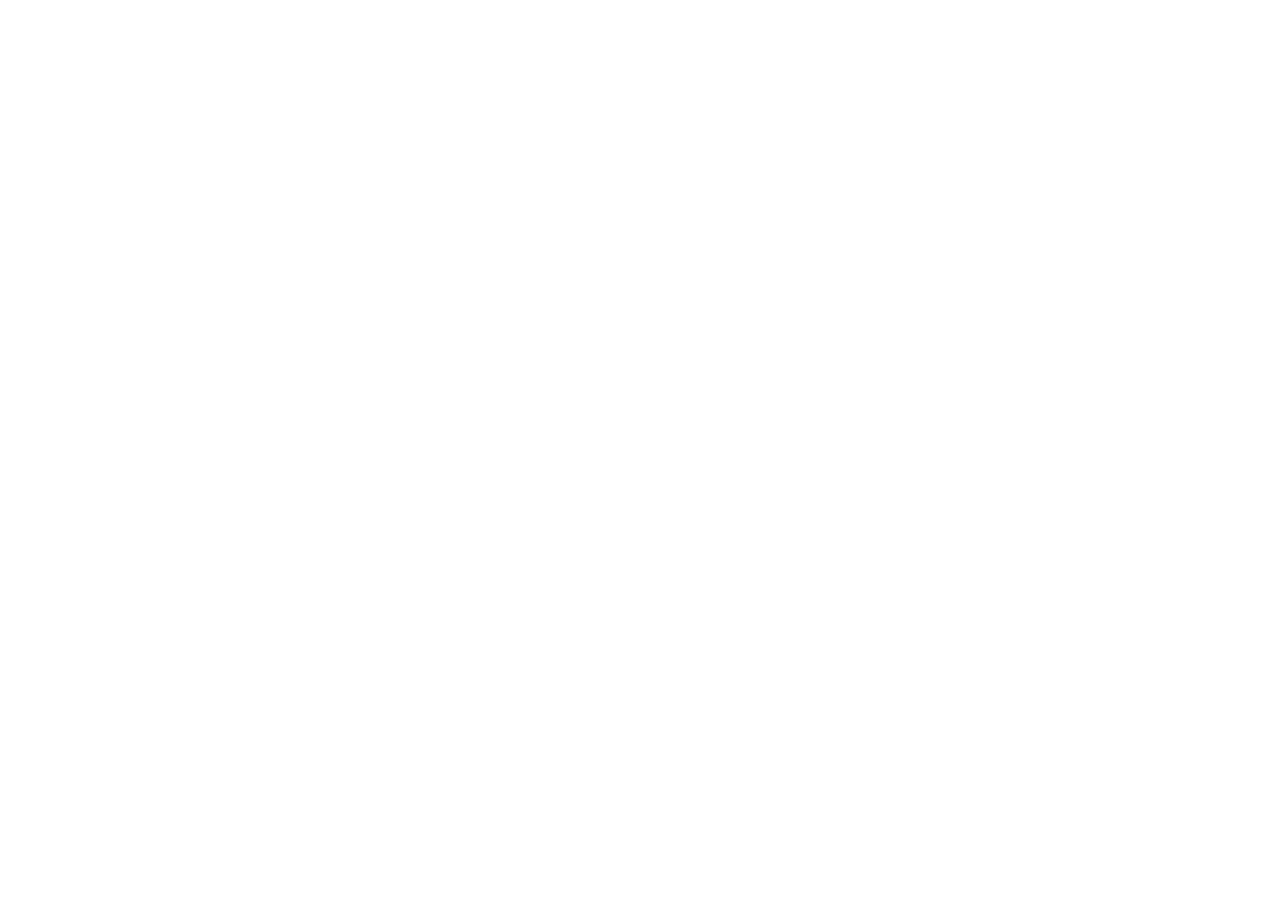
==== index.html @ a44b5244 "Final de la clase" ====
<!DOCTYPE html>
<html lang="en">
<head>
    <meta charset="UTF-8">
    <meta http-equiv="X-UA-Compatible" content="IE=edge">
    <meta name="viewport" content="width=7, initial-scale=1.0">
    <title>¿Eres un friki o un Nerd?</title>
</head>
<body>
    <!-- Aqui se muestra la imagen de bienvenida, un apartado para seleccionar las categorias de preguntas y un boton para empezar la aplicación -->
</body>
</html>
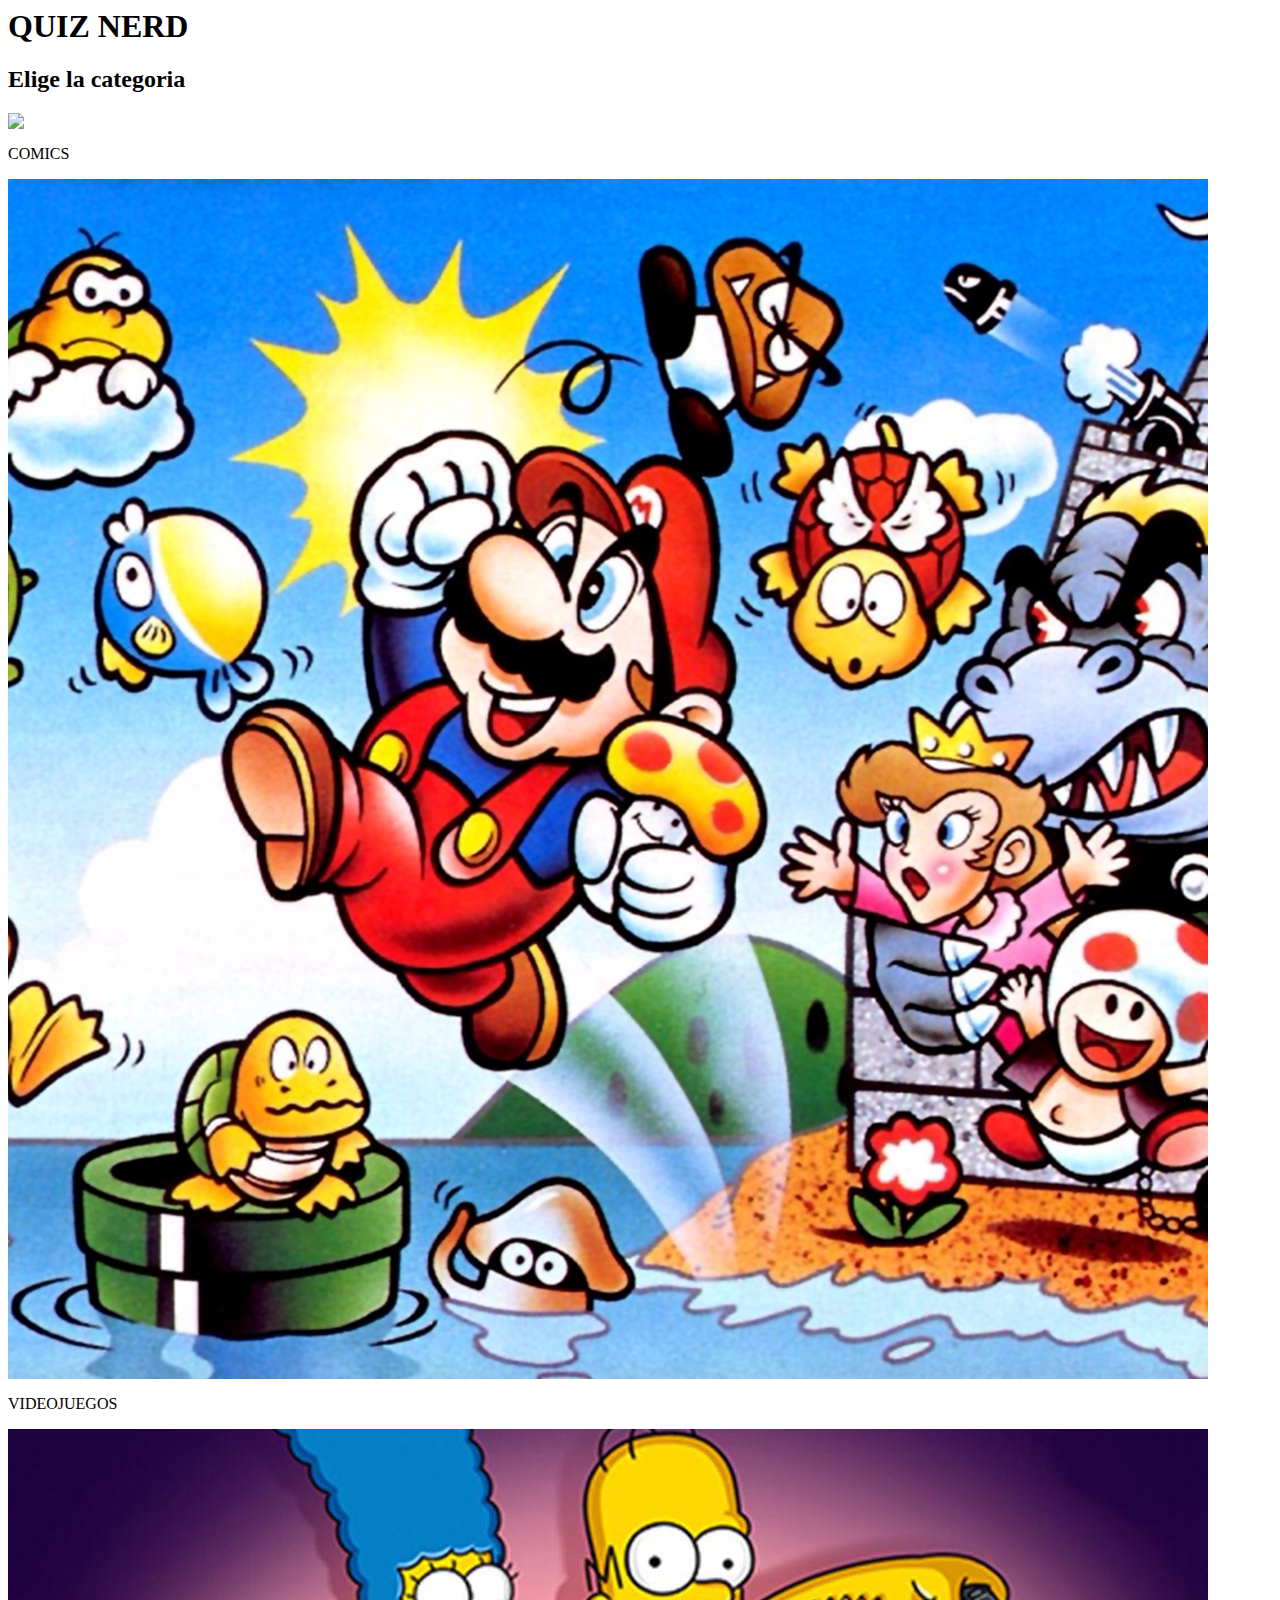
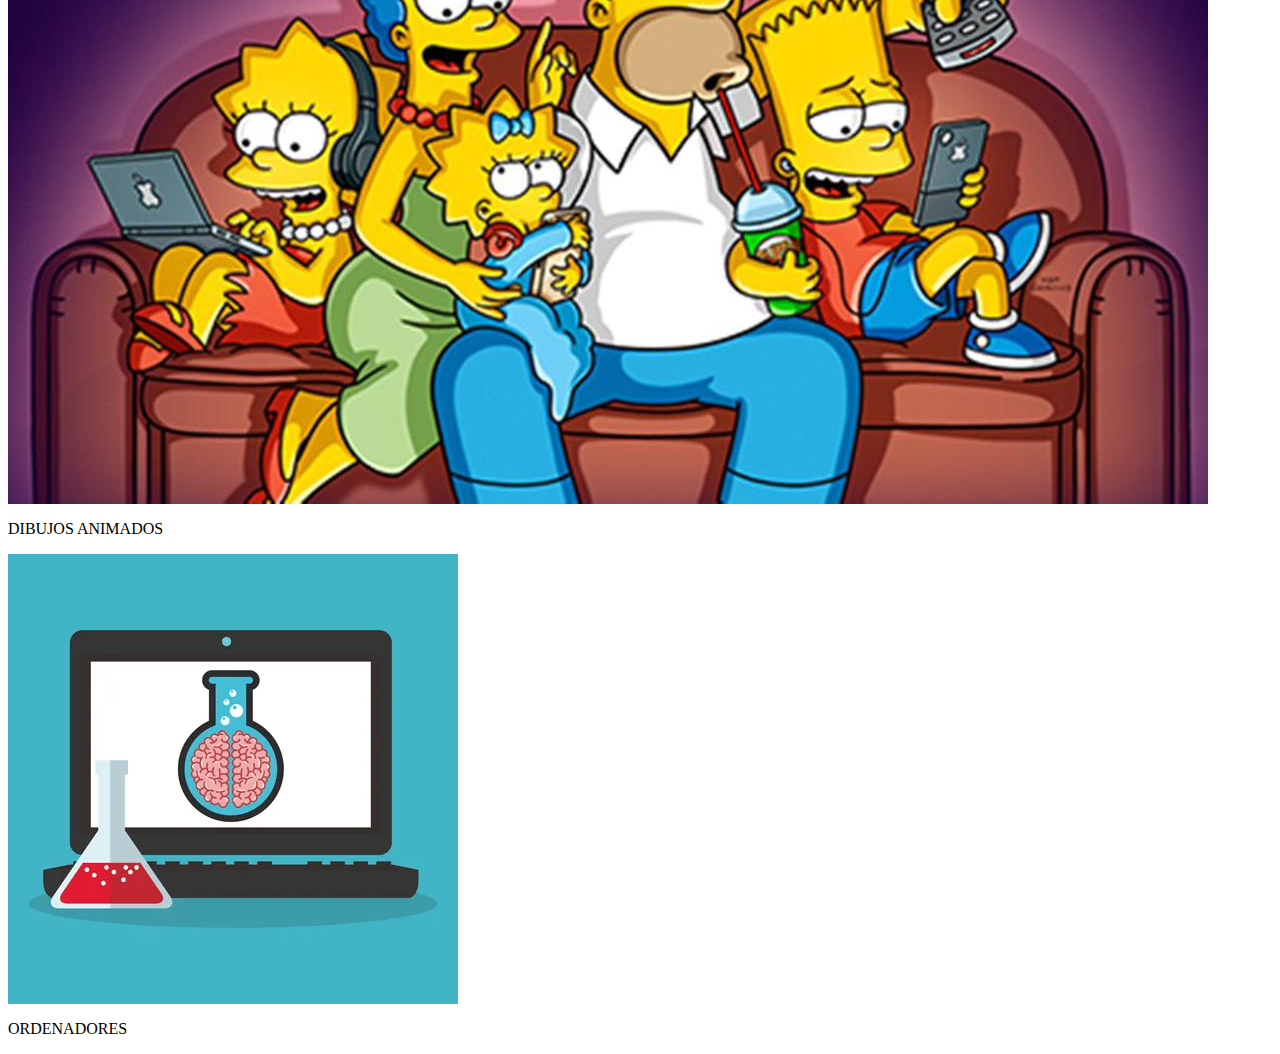
==== commit e7061f92: "sabado noche" ====
--- a/index.html
+++ b/index.html
@@ -1,12 +1,63 @@
-<!DOCTYPE html>
 <html lang="en">
+
 <head>
     <meta charset="UTF-8">
     <meta http-equiv="X-UA-Compatible" content="IE=edge">
-    <meta name="viewport" content="width=7, initial-scale=1.0">
-    <title>¿Eres un friki o un Nerd?</title>
+    <meta name="viewport" content="width=device-width, initial-scale=1.0">
+    <title>Document</title>
+    <link rel="stylesheet" type="text/css" href="styles.css" />
+    <link rel="preconnect" href="https://fonts.googleapis.com">
+    <link rel="preconnect" href="https://fonts.gstatic.com" crossorigin>
+    <link href="https://fonts.googleapis.com/css2?family=Bungee+Shade&family=Press+Start+2P&display=swap" rel="stylesheet">
 </head>
+
 <body>
-    <!-- Aqui se muestra la imagen de bienvenida, un apartado para seleccionar las categorias de preguntas y un boton para empezar la aplicación -->
+    <div id="cebolla"></div>
+    <div class="cabecera">
+        <h1>QUIZ NERD</h1>
+    </div>
+
+    <div class="categoria">
+        <h2>Elige la categoria</h2>
+    </div>
+    <div class="caja-tarjetas">
+
+        <div class="card 1">
+            <div class="card_image"> <img src="https://los40puebla.com/wp-content/uploads/2021/08/comics-Instagram.jpg" /> </div>
+            <div class="tarjeta-titulo titulo-negro">
+                <p>COMICS</p>
+            </div>
+        </div>
+
+        <div class="card 2">
+            <div class="card_image">
+                <img src="/tarjetavideojuego.jpg" />
+            </div>
+            <div class="tarjeta-titulo titulo-negro">
+                <p>VIDEOJUEGOS</p>
+            </div>
+        </div>
+
+        <div class="card 3">
+            <div class="card_image">
+                <img src="/tarjetadibujos.jpg" />
+            </div>
+            <div class="tarjeta-titulo titulo-negro">
+                <p>DIBUJOS ANIMADOS</p>
+            </div>
+        </div>
+
+        <div class="card 4">
+            <div class="card_image">
+                <img src="/tarjetaordenador.png" />
+            </div>
+            <div class="tarjeta-titulo titulo-negro">
+                <p>ORDENADORES</p>
+            </div>
+        </div>
+
+    </div>
 </body>
+<script src="script.js"></script>
+
 </html>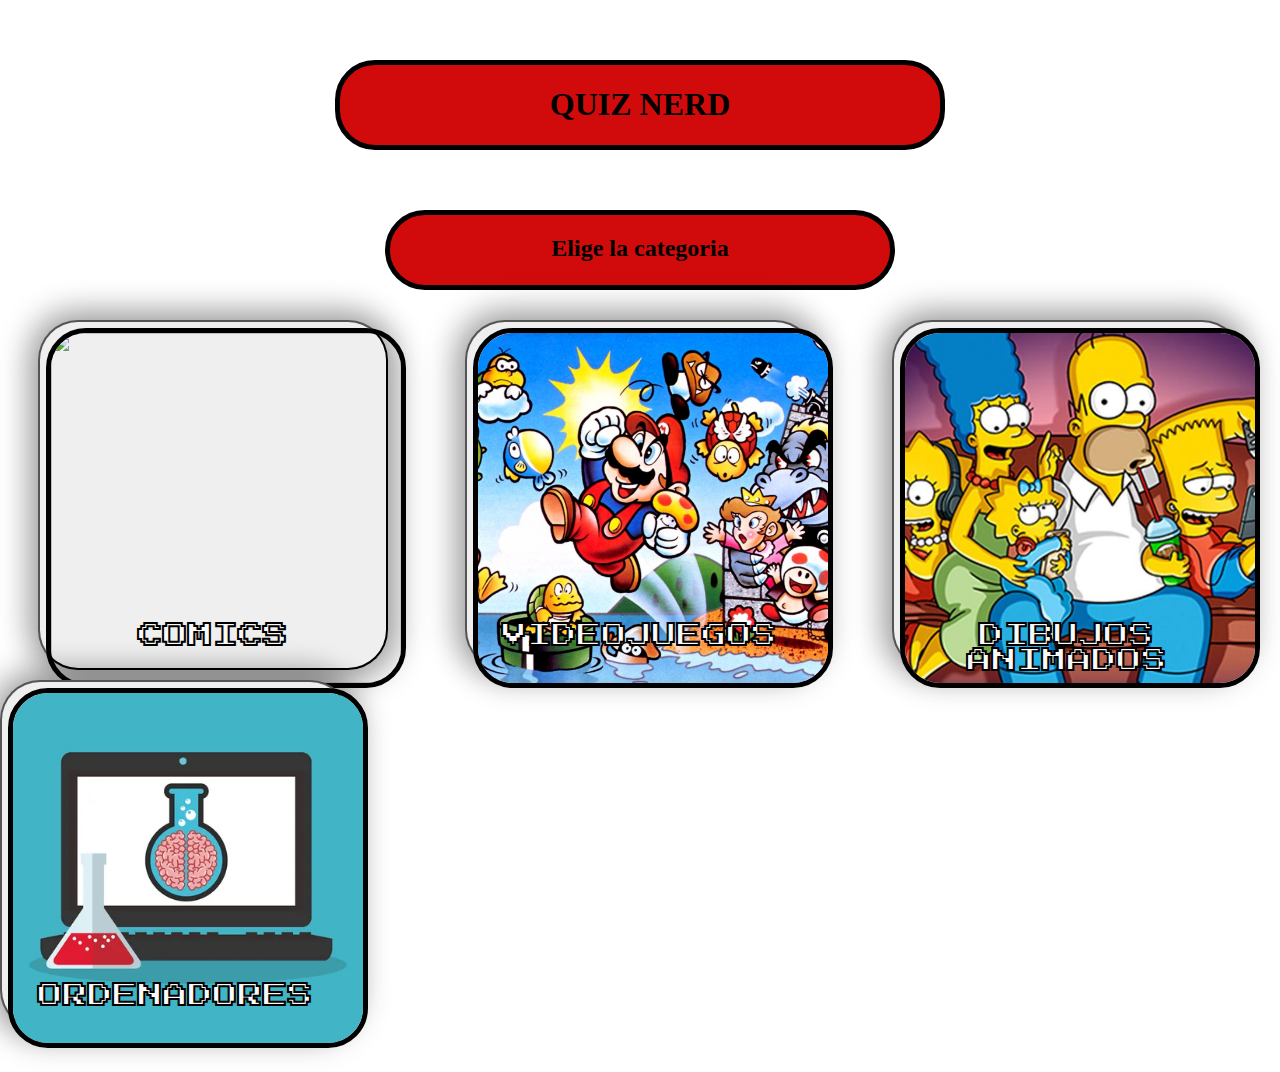
==== commit d3839abc: "fin domingo, funcionan las categorias y se inicia automaticamente Co-authored-by: SERGIOOVEP <SERGIO" ====
--- a/index.html
+++ b/index.html
@@ -5,10 +5,11 @@
     <meta http-equiv="X-UA-Compatible" content="IE=edge">
     <meta name="viewport" content="width=device-width, initial-scale=1.0">
     <title>Document</title>
-    <link rel="stylesheet" type="text/css" href="styles.css" />
+    <link rel="stylesheet" type="text/css" href="style.css" />
     <link rel="preconnect" href="https://fonts.googleapis.com">
     <link rel="preconnect" href="https://fonts.gstatic.com" crossorigin>
-    <link href="https://fonts.googleapis.com/css2?family=Bungee+Shade&family=Press+Start+2P&display=swap" rel="stylesheet">
+    <link href="https://fonts.googleapis.com/css2?family=Bungee+Shade&family=Press+Start+2P&display=swap"
+        rel="stylesheet">
 </head>
 
 <body>
@@ -22,39 +23,46 @@
     </div>
     <div class="caja-tarjetas">
 
-        <div class="card 1">
-            <div class="card_image"> <img src="https://los40puebla.com/wp-content/uploads/2021/08/comics-Instagram.jpg" /> </div>
-            <div class="tarjeta-titulo titulo-negro">
-                <p>COMICS</p>
-            </div>
-        </div>
+        <a href="preguntas.html">
+            <button onclick="seleccionar(29)" class="card 1">
+                <div class="card_image">
+                     <img src="https://los40puebla.com/wp-content/uploads/2021/08/comics-Instagram.jpg "/> </div>
+                <div class="tarjeta-titulo titulo-negro">
+                    <p>COMICS</p>
+                </div>
+            </button>
+        </a>
 
-        <div class="card 2">
-            <div class="card_image">
-                <img src="/tarjetavideojuego.jpg" />
-            </div>
-            <div class="tarjeta-titulo titulo-negro">
-                <p>VIDEOJUEGOS</p>
-            </div>
-        </div>
+        <a href="preguntas.html">
+            <button onclick="seleccionar(15)" value="15" class="card 2">
+                <div class="card_image">
+                    <img src="/tarjetavideojuego.jpg" />
+                </div>
+                <div class="tarjeta-titulo titulo-negro">
+                    <p>VIDEOJUEGOS</p>
+                </div>
+            </button>
+        </a>
+        <a href="preguntas.html">
+            <button onclick="seleccionar(32)" value="32" class="card 3">
+                <div class="card_image">
+                    <img src="/tarjetadibujos.jpg" />
+                </div>
+                <div class="tarjeta-titulo titulo-negro">
+                    <p>DIBUJOS ANIMADOS</p>
+            </button>
+    </div></a>
 
-        <div class="card 3">
-            <div class="card_image">
-                <img src="/tarjetadibujos.jpg" />
-            </div>
-            <div class="tarjeta-titulo titulo-negro">
-                <p>DIBUJOS ANIMADOS</p>
-            </div>
-        </div>
-
-        <div class="card 4">
+    <a href="preguntas.html">
+        <button onclick="seleccionar(18)" value="18" class="card 4">
             <div class="card_image">
                 <img src="/tarjetaordenador.png" />
             </div>
             <div class="tarjeta-titulo titulo-negro">
                 <p>ORDENADORES</p>
             </div>
-        </div>
+        </button></a>
+    </div>
 
     </div>
 </body>
--- a/style.css
+++ b/style.css
@@ -0,0 +1,215 @@
+body#preguntas {
+    background-image: url("https://cdn.fansshare.com/photo/animewallpaper/terrific-video-game-character-wallpaper-anime-collage-wallpaper-free-freak-list-news-network-yaoi-here-games-movies-season-animecrazy-anime-characters-wallpaper-2028410025.jpg");
+    background-size: cover;
+    padding: 0 50px;
+    display: flex;
+    flex-direction: column;
+    align-items: center;
+    justify-content: center;
+}
+
+#respuestas-container {
+    display: grid;
+    grid-template-columns: 30vw 30vw;
+    grid-template-rows: 10vw 10vw;
+    gap: 3vw;
+    padding: 5% 5%
+}
+
+#pregunta {
+    width: 100%;
+    height: 10vw;
+}
+#progreso {
+    width: 100%;
+    background-color: transparent;
+    margin-top: 25px;
+}
+
+#barra {
+    height: 30px;
+    width: 50%;
+    background-color: rgb(255, 0, 234);
+}
+
+.caja {
+    height: 8vw;
+    border: 1px solid black;
+    -webkit-border-radius: 5px;
+    -webkit-border-top-left-radius: 100px;
+    -webkit-border-bottom-right-radius: 100px;
+    -moz-border-radius: 5px;
+    -moz-border-radius-topleft: 100px;
+    -moz-border-radius-bottomright: 100px;
+    border-radius: 5px;
+    border-top-left-radius: 100px;
+    border-bottom-right-radius: 100px;
+    box-shadow: 6px 9px 23px 0px #000;
+}
+
+#tarjeta {
+    border-radius: 10px;
+    background-color: rgba(255, 255, 255, 0.632);
+    height: 30%;
+    width: 78vw;
+    box-shadow: 5px 0px 17px -2px rgba(0, 0, 0, 0.36);
+    -webkit-box-shadow: 5px 0px 17px -2px rgba(0, 0, 0, 0.36);
+    -moz-box-shadow: 5px 0px 17px -2px rgba(0, 0, 0, 0.36);
+}
+
+
+
+#resultado {
+    font-size: 8vw;
+    text-align: center;
+    font-family: system-ui, -apple-system, BlinkMacSystemFont, 'Segoe UI', Roboto, Oxygen, Ubuntu, Cantarell, 'Open Sans', 'Helvetica Neue', sans-serif;
+}
+
+#iconofriki {
+    padding-left: 2vw;
+    width: 18vw;
+}
+
+.cabecerafriki {
+    display: flex;
+    height: 20vw;
+    border: 2vw double #000000;
+    border-radius: 3vw;
+    padding: 1vw;
+}
+
+
+p#friki {
+    font-family: 'Press Start 2P';
+    padding-left: 2vw;
+    margin-bottom: 4vw;
+    align-self: flex-end;
+    font-size: 1.4vw;
+    display: block;
+    white-space: nowrap;
+    border-right: 4px solid;
+    width: 80vw;
+    animation: typing 2s steps(34), blink .5s infinite step-end alternate;
+    overflow: hidden;
+}
+
+@keyFrames typing {
+    from {
+        width: 0
+    }
+}
+
+@keyFrames blink {
+    50% {
+        border-color: transparent
+    }
+}
+
+#tablaresultado {
+    display: flex;
+    justify-content: center;
+    border: #000 1vw solid;
+    margin: 10px;
+}
+body{
+    background-image: url("https://cdn.fansshare.com/photo/animewallpaper/terrific-video-game-character-wallpaper-anime-collage-wallpaper-free-freak-list-news-network-yaoi-here-games-movies-season-animecrazy-anime-characters-wallpaper-2028410025.jpg");
+    margin: 0;
+  }
+  
+  .cabecera{
+    margin: 60px auto;
+    width: 600px;
+    height: 80px;
+    border-radius: 40px;
+    border: 5px black solid;
+    background-color: rgb(209, 11, 11);
+    text-align: center;
+    z-index: 3;
+  
+  }
+  
+  #cebolla{
+    position: absolute;
+    height: 120%;
+    width: 100%;
+    display: block;
+    background-color: rgba(255, 255, 255, 0.492);
+    top: -8;
+    z-index: -1;
+  }
+  
+  
+  .categoria {
+    margin: 30px auto;
+    width: 500px;
+    height: 70px;
+    border-radius: 40px;
+    border: 5px black solid;
+    background-color: rgb(209, 11, 11);
+    text-align: center;
+  
+  }
+  
+  .caja-tarjetas {
+    width: 100%;
+    display: flex;
+    justify-content: space-around;
+    flex-wrap: wrap;
+    
+    
+  }
+  
+  .card {
+    margin-bottom: 10px;
+    width: 350px;
+    height: 350px;
+    border-radius: 40px;
+    box-shadow: 5px 5px 30px 7px rgba(0,0,0,0.25), -5px -5px 30px 7px rgba(0,0,0,0.22);
+    cursor: pointer;
+    transition: 0.4s;
+    z-index: 2;
+  }
+  
+  .card .card_image {
+    width: inherit;
+    height: inherit;
+    border-radius: 40px;
+    
+  }
+  
+  .card .card_image img {
+    width: inherit;
+    height: inherit;
+    border-radius: 40px;
+    object-fit: cover;
+    border: 5px black solid;
+  }
+  
+  .card .tarjeta-titulo {
+    text-align: center;
+    font-family: 'Press Start 2P', cursive;
+    font-weight: 400;
+    font-size: 25px;
+    margin-top: -80px;
+    height: 40px;
+    -webkit-text-stroke: 2px;
+    -webkit-text-fill-color: rgb(251, 251, 251);
+  }
+  
+  .card:hover {
+    transform: scale(0.9, 0.9);
+    box-shadow: 5px 5px 30px 15px rgba(0,0,0,0.25), 
+      -5px -5px 30px 15px rgba(0,0,0,0.22);
+  }
+  
+  .title-black {
+    color: black;
+   
+  }
+  
+  .title-black {
+    color: black;
+    border: solid 3px black;
+  }
+
+
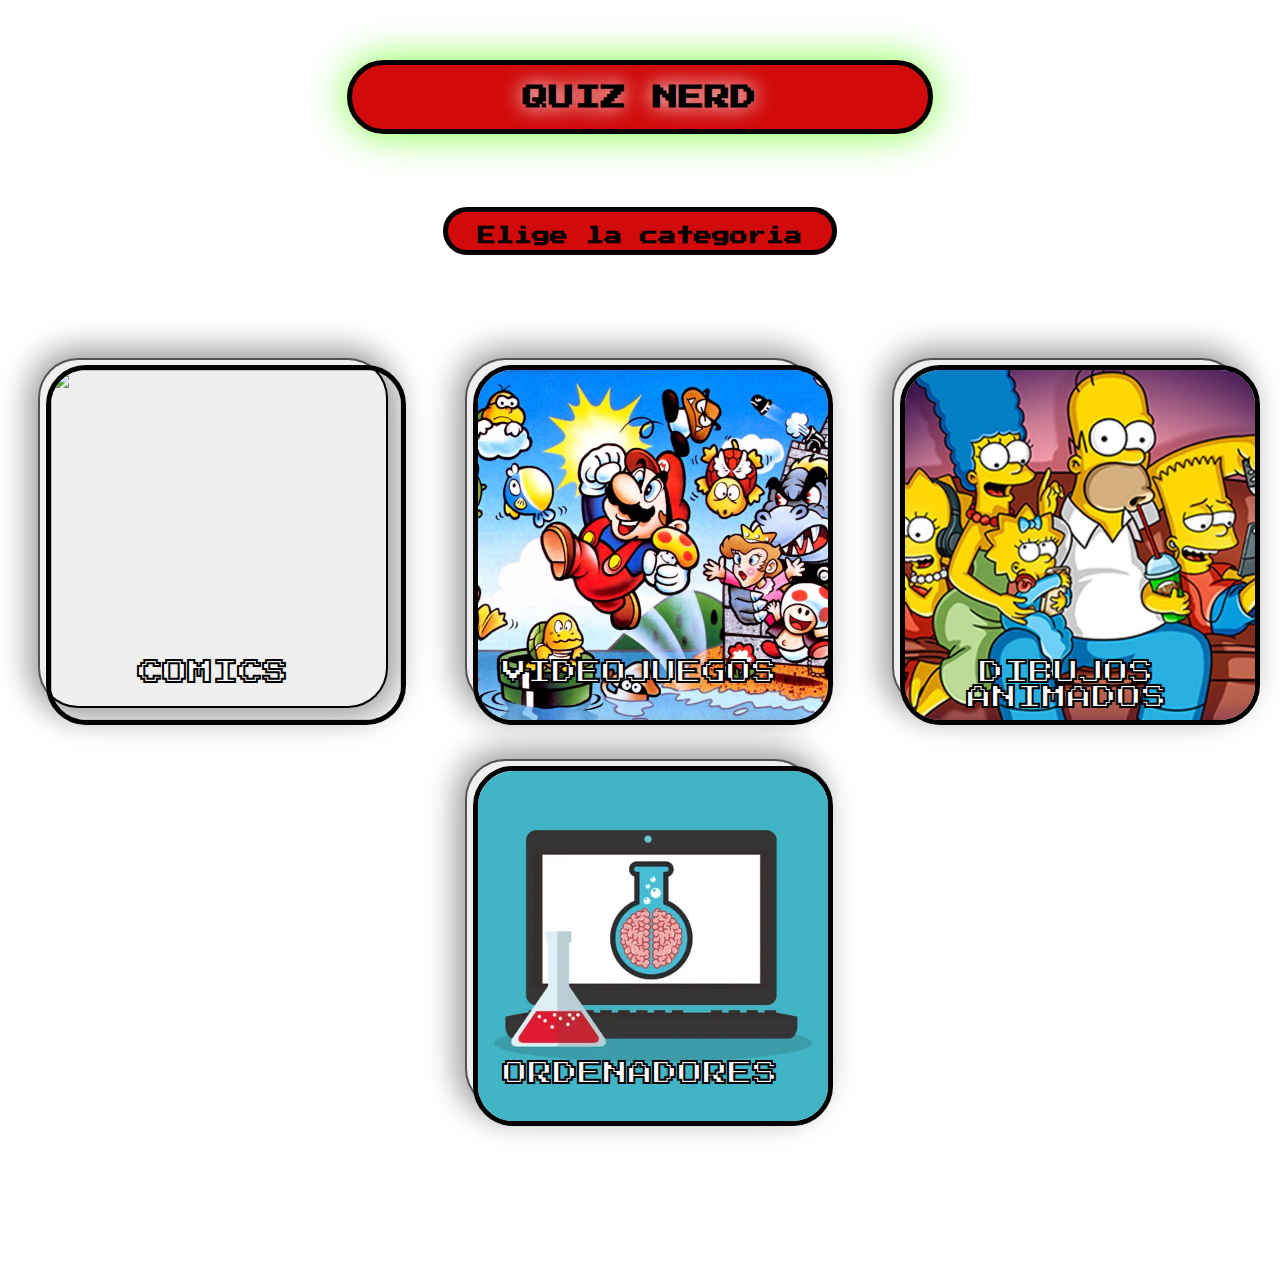
==== commit 9c57377a: "Fin del dia lunes" ====
--- a/index.html
+++ b/index.html
@@ -12,7 +12,7 @@
         rel="stylesheet">
 </head>
 
-<body>
+<body id="index">
     <div id="cebolla"></div>
     <div class="cabecera">
         <h1>QUIZ NERD</h1>
@@ -26,7 +26,8 @@
         <a href="preguntas.html">
             <button onclick="seleccionar(29)" class="card 1">
                 <div class="card_image">
-                     <img src="https://los40puebla.com/wp-content/uploads/2021/08/comics-Instagram.jpg "/> </div>
+                    <img src="https://los40puebla.com/wp-content/uploads/2021/08/comics-Instagram.jpg" />
+                </div>
                 <div class="tarjeta-titulo titulo-negro">
                     <p>COMICS</p>
                 </div>
@@ -51,17 +52,17 @@
                 <div class="tarjeta-titulo titulo-negro">
                     <p>DIBUJOS ANIMADOS</p>
             </button>
-    </div></a>
+        </a>
 
-    <a href="preguntas.html">
-        <button onclick="seleccionar(18)" value="18" class="card 4">
-            <div class="card_image">
-                <img src="/tarjetaordenador.png" />
-            </div>
-            <div class="tarjeta-titulo titulo-negro">
-                <p>ORDENADORES</p>
-            </div>
-        </button></a>
+        <a href="preguntas.html">
+            <button onclick="seleccionar(18)" value="18" class="card 4">
+                <div class="card_image">
+                    <img src="/tarjetaordenador.png" />
+                </div>
+                <div class="tarjeta-titulo titulo-negro">
+                    <p>ORDENADORES</p>
+                </div>
+            </button></a>
     </div>
 
     </div>
--- a/style.css
+++ b/style.css
@@ -1,190 +1,424 @@
 body#preguntas {
+  background-image: url("https://cdn.fansshare.com/photo/animewallpaper/terrific-video-game-character-wallpaper-anime-collage-wallpaper-free-freak-list-news-network-yaoi-here-games-movies-season-animecrazy-anime-characters-wallpaper-2028410025.jpg");
+  background-size: cover;
+  padding: 0 50px;
+  /* display: flex; */
+  flex-direction: column;
+  align-items: center;
+  justify-content: center;
+}
+
+h2#pregunta {
+  font-family: 'Press Start 2P', cursive;
+  text-align: center;
+  font-size: 35px;
+  padding: 2% 4%;
+  width: inherit;
+}
+
+button {
+  font-size: 2vw
+}
+
+.barra-progreso {
+  height: 5vh;
+  padding: 2%;
+}
+
+#respuestas-container {
+  display: grid;
+  grid-template-columns: 35vw 35vw;
+  grid-template-rows: 10vw 10vw;
+  gap: 2vw;
+  padding: 0% 5%
+}
+
+#pregunta {
+  width: 100%;
+  height: 10vw;
+}
+
+#progreso {
+  width: 100%;
+  background-color: transparent;
+  /* margin-top: 25px; */
+}
+
+#barra {
+  height: 30px;
+  width: 0%;
+  background-color: rgb(255, 0, 234);
+}
+
+.caja,
+.resp {
+  height: 8vw;
+  border: 1px solid black;
+  -webkit-border-radius: 5px;
+  -webkit-border-top-left-radius: 100px;
+  -webkit-border-bottom-right-radius: 100px;
+  -moz-border-radius: 5px;
+  -moz-border-radius-topleft: 100px;
+  -moz-border-radius-bottomright: 100px;
+  border-radius: 5px;
+  border-top-left-radius: 100px;
+  border-bottom-right-radius: 100px;
+  box-shadow: 6px 9px 23px 0px #000;
+  background-color: #fff;
+}
+
+#tarjeta {
+  border-radius: 10px;
+  background-color: rgba(255, 255, 255, 0.9);
+  box-shadow: 5px 0px 17px -2px rgba(0, 0, 0, 0.36);
+  -webkit-box-shadow: 5px 0px 17px -2px rgba(0, 0, 0, 0.36);
+  -moz-box-shadow: 5px 0px 17px -2px rgba(0, 0, 0, 0.36);
+  height: 75vh;
+  width: 90%;
+  margin: 0 auto;
+}
+
+
+
+/* ---------------------------------- RESULTADOS ---------------------------------------------------------------------------------------------------------------- */
+
+h1#resultado {
+  align-self: center;
+  font-family: 'Press Start 2P', cursive;
+  font-size: 2vw;
+  padding-bottom: 1.4vw;
+  width: 25vw;
+  border-radius: 40px;
+  border: 5px black solid;
+  background-color: rgb(209, 11, 11);
+  z-index: 3;
+  margin-top: 0;
+  padding-bottom: 4vw;
+}
+
+
+body#resultados {
+  background-image: url("https://cdn.fansshare.com/photo/animewallpaper/terrific-video-game-character-wallpaper-anime-collage-wallpaper-free-freak-list-news-network-yaoi-here-games-movies-season-animecrazy-anime-characters-wallpaper-2028410025.jpg");
+  background-size: cover;
+  display: flex;
+  flex-direction: column;
+  justify-items: center;
+}
+
+
+#resultado {
+  padding-top: 4vw;
+  font-size: 8vw;
+  text-align: center;
+  font-family: 'Press Start 2P'
+
+}
+
+#iconofriki {
+  padding-left: 2vw;
+  width: 18vw;
+}
+
+.cabecerafriki {
+  background-color: rgba(255, 255, 255, 0.678);
+  display: flex;
+  height: 20vw;
+  width: 85vw;
+  border: 2vw double #000000;
+  border-radius: 3vw;
+  padding: 1vw;
+  margin: 4vw;
+  margin-top: 2vw;
+}
+
+#textofriki {
+  padding-top: 2.3vw;
+}
+
+p#friki {
+  font-family: 'Press Start 2P';
+  padding-left: 2vw;
+  align-self: flex-end;
+  font-size: 2.1vw;
+  display: block;
+  white-space: nowrap;
+  border-right: 0.7vw solid transparent;
+  width: 62vw;
+  animation: typing 2s steps(34), blink .5s 5 step-start alternate;
+  overflow: hidden;
+}
+
+p#friki2 {
+  font-family: 'Press Start 2P';
+  padding-left: 2vw;
+  margin-bottom: 2vw;
+  align-self: flex-end;
+  font-size: 2.1vw;
+  display: block;
+  white-space: nowrap;
+  border-right: 0.7vw solid transparent;
+  width: 44vw;
+  animation: aparece 0s 1.5s forwards, typing 2s 1.5s steps(15), blink .5s infinite step-start alternate;
+  overflow: hidden;
+  opacity: 0;
+}
+
+@keyframes aparece {
+  0% {
+    opacity: 1;
+  }
+
+  100% {
+    opacity: 1;
+  }
+}
+
+@keyFrames typing {
+  from {
+    width: 0
+  }
+}
+
+@keyFrames blink {
+  50% {
+    border-color: black
+  }
+}
+
+@media (max-width: 800px) {
+  body#resultados {
     background-image: url("https://cdn.fansshare.com/photo/animewallpaper/terrific-video-game-character-wallpaper-anime-collage-wallpaper-free-freak-list-news-network-yaoi-here-games-movies-season-animecrazy-anime-characters-wallpaper-2028410025.jpg");
     background-size: cover;
-    padding: 0 50px;
+    align-items: center;
+  }
+
+  #tablaresultado {
     display: flex;
-    flex-direction: column;
-    align-items: center;
-    justify-content: center;
-}
-
-#respuestas-container {
-    display: grid;
-    grid-template-columns: 30vw 30vw;
-    grid-template-rows: 10vw 10vw;
-    gap: 3vw;
-    padding: 5% 5%
-}
-
-#pregunta {
-    width: 100%;
+    flex-direction: row;
+    flex-wrap: wrap;
+    font-family: 'Press Start 2P';
+    font-size: 4vw;
+    border: #000 1vw solid;
+    background-color: red;
+    text-align: center;
+    width: 50vw;
+  }
+
+  h1#resultado {
+    font-family: 'Press Start 2P', cursive;
+    font-size: 6vw;
+    margin: 60px auto;
+    width: 70vw;
     height: 10vw;
-}
-#progreso {
-    width: 100%;
-    background-color: transparent;
-    margin-top: 25px;
-}
-
-#barra {
-    height: 30px;
-    width: 50%;
-    background-color: rgb(255, 0, 234);
-}
-
-.caja {
-    height: 8vw;
-    border: 1px solid black;
-    -webkit-border-radius: 5px;
-    -webkit-border-top-left-radius: 100px;
-    -webkit-border-bottom-right-radius: 100px;
-    -moz-border-radius: 5px;
-    -moz-border-radius-topleft: 100px;
-    -moz-border-radius-bottomright: 100px;
-    border-radius: 5px;
-    border-top-left-radius: 100px;
-    border-bottom-right-radius: 100px;
-    box-shadow: 6px 9px 23px 0px #000;
-}
-
-#tarjeta {
-    border-radius: 10px;
-    background-color: rgba(255, 255, 255, 0.632);
-    height: 30%;
-    width: 78vw;
-    box-shadow: 5px 0px 17px -2px rgba(0, 0, 0, 0.36);
-    -webkit-box-shadow: 5px 0px 17px -2px rgba(0, 0, 0, 0.36);
-    -moz-box-shadow: 5px 0px 17px -2px rgba(0, 0, 0, 0.36);
-}
-
-
-
-#resultado {
-    font-size: 8vw;
-    text-align: center;
-    font-family: system-ui, -apple-system, BlinkMacSystemFont, 'Segoe UI', Roboto, Oxygen, Ubuntu, Cantarell, 'Open Sans', 'Helvetica Neue', sans-serif;
-}
-
-#iconofriki {
-    padding-left: 2vw;
-    width: 18vw;
-}
-
-.cabecerafriki {
-    display: flex;
-    height: 20vw;
-    border: 2vw double #000000;
-    border-radius: 3vw;
-    padding: 1vw;
-}
-
-
-p#friki {
-    font-family: 'Press Start 2P';
-    padding-left: 2vw;
-    margin-bottom: 4vw;
-    align-self: flex-end;
-    font-size: 1.4vw;
-    display: block;
-    white-space: nowrap;
-    border-right: 4px solid;
-    width: 80vw;
-    animation: typing 2s steps(34), blink .5s infinite step-end alternate;
-    overflow: hidden;
-}
-
-@keyFrames typing {
-    from {
-        width: 0
-    }
-}
-
-@keyFrames blink {
-    50% {
-        border-color: transparent
-    }
-}
-
-#tablaresultado {
-    display: flex;
-    justify-content: center;
-    border: #000 1vw solid;
-    margin: 10px;
-}
-body{
-    background-image: url("https://cdn.fansshare.com/photo/animewallpaper/terrific-video-game-character-wallpaper-anime-collage-wallpaper-free-freak-list-news-network-yaoi-here-games-movies-season-animecrazy-anime-characters-wallpaper-2028410025.jpg");
-    margin: 0;
-  }
-  
-  .cabecera{
-    margin: 60px auto;
-    width: 600px;
-    height: 80px;
     border-radius: 40px;
     border: 5px black solid;
     background-color: rgb(209, 11, 11);
     text-align: center;
     z-index: 3;
-  
-  }
-  
-  #cebolla{
+
+  }
+
+  .elementoTabla {
+    width: 40vw;
+  }
+
+  #tablaresultado h3 {
+    font-size: 4vw;
+    text-decoration: underline black 2px;
+  }
+
+  #tablaresultado p {
+    font-size: 2vw;
+  }
+}
+
+#tablaresultado {
+  font-family: 'Press Start 2P';
+  font-size: 1vw;
+  display: flex;
+  justify-content: space-around;
+  flex-wrap: wrap;
+  border: #000 1vw solid;
+  margin: 1vw;
+  background-color: red;
+  width: 90%;
+  align-self: center;
+}
+
+#tablaresultado h3 {
+  text-decoration: underline black 2px;
+}
+
+
+/* -----------------------------INDEX------------------------------------------------------------------------------------------------------------------------------------------------------------------ */
+
+
+
+body#index {
+  background-image: url("https://cdn.fansshare.com/photo/animewallpaper/terrific-video-game-character-wallpaper-anime-collage-wallpaper-free-freak-list-news-network-yaoi-here-games-movies-season-animecrazy-anime-characters-wallpaper-2028410025.jpg");
+  margin: 0;
+  display: flex;
+  flex-direction: column;
+  justify-content: center;
+}
+
+.cabecera {
+  font-family: 'Press Start 2P', cursive;
+  font-size: 1vw;
+  margin: 60px auto;
+  width: 45vw;
+  height: 5vw;
+  border-radius: 40px;
+  border: 5px black solid;
+  background-color: rgb(209, 11, 11);
+  text-align: center;
+  z-index: 3;
+  text-shadow: 0 0 20px rgb(255, 255, 255);
+  box-shadow: 0 0 40px rgb(127, 255, 68);
+
+}
+
+.cabecera h1 {
+  margin-top: 1.5vw;
+}
+
+#cebolla {
+  position: absolute;
+  height: 100vw;
+  width: 100%;
+  display: block;
+  background-color: rgba(255, 255, 255, 0.492);
+  top: -8;
+  z-index: -1;
+
+}
+
+
+.categoria {
+  font-family: 'Press Start 2P', cursive;
+  font-size: 12px;
+  margin: 1vw auto;
+  width: 30vw;
+  height: 3vw;
+  border-radius: 40px;
+  border: 5px black solid;
+  background-color: rgb(209, 11, 11);
+  text-align: center;
+}
+
+.categoria h2 {
+  margin-top: 1.2vw;
+}
+
+.caja-tarjetas {
+  padding-top: 5vw;
+  width: 100%;
+  display: flex;
+  justify-content: space-around;
+  flex-wrap: wrap;
+}
+
+@media (max-width: 1000px) {
+  #cebolla {
     position: absolute;
-    height: 120%;
+    height: 300vw;
     width: 100%;
     display: block;
     background-color: rgba(255, 255, 255, 0.492);
     top: -8;
     z-index: -1;
   }
-  
-  
+
+  .caja-tarjetas {
+    padding-top: 5vw;
+    display: flex;
+    flex-direction: row;
+    height: 100vw;
+  }
+
   .categoria {
-    margin: 30px auto;
-    width: 500px;
-    height: 70px;
+    font-family: 'Press Start 2P', cursive;
+    font-size: 2vw;
+    margin: 1vw auto;
+    width: 60vw;
+    height: 7vw;
     border-radius: 40px;
     border: 5px black solid;
     background-color: rgb(209, 11, 11);
     text-align: center;
-  
-  }
-  
-  .caja-tarjetas {
-    width: 100%;
-    display: flex;
-    justify-content: space-around;
-    flex-wrap: wrap;
-    
-    
-  }
-  
+  }
+
+  #respuestas-container {
+    grid-template-columns: 73vw;
+    grid-template-rows: 10vw 10vw 10vw 10vw;
+    gap: 5vw;
+  }
+
+  .categoria h2 {
+    margin-top: 1.9vw;
+  }
+
+  #pregunta-container {
+    height: 100vw;
+  }
+
+  body#preguntas {
+    padding: 0 5%;
+    margin: 0;
+  }
+
+  button {
+    font-size: 5vw;
+  }
+
+  .caja,
+  .resp {
+    height: 12vw;
+  }
+
+  .cabecera {
+    font-family: 'Press Start 2P', cursive;
+    font-size: 3vw;
+    margin: 60px auto;
+    width: 80vw;
+    height: 10vw;
+    border-radius: 40px;
+    border: 5px black solid;
+    background-color: rgb(209, 11, 11);
+    text-align: center;
+    z-index: 3;
+
+  }
+
+  .cabecera h1 {
+    margin-top: 2.5vw;
+  }
+
   .card {
-    margin-bottom: 10px;
-    width: 350px;
-    height: 350px;
+    /* margin-bottom: 10px; */
+    width: 60vw;
+    height: 60vw;
     border-radius: 40px;
-    box-shadow: 5px 5px 30px 7px rgba(0,0,0,0.25), -5px -5px 30px 7px rgba(0,0,0,0.22);
+    box-shadow: 5px 5px 30px 7px rgba(0, 0, 0, 0.25), -5px -5px 30px 7px rgba(0, 0, 0, 0.22);
     cursor: pointer;
     transition: 0.4s;
     z-index: 2;
   }
-  
-  .card .card_image {
-    width: inherit;
-    height: inherit;
-    border-radius: 40px;
-    
-  }
-  
+
+  .caja-tarjetas a button {
+    padding: 2vw;
+    width: 60vw;
+    height: 60vw;
+  }
+
   .card .card_image img {
-    width: inherit;
-    height: inherit;
+    width: 60vw;
+    height: 60vw;
     border-radius: 40px;
     object-fit: cover;
     border: 5px black solid;
   }
-  
+
   .card .tarjeta-titulo {
     text-align: center;
     font-family: 'Press Start 2P', cursive;
@@ -195,21 +429,93 @@
     -webkit-text-stroke: 2px;
     -webkit-text-fill-color: rgb(251, 251, 251);
   }
-  
-  .card:hover {
-    transform: scale(0.9, 0.9);
-    box-shadow: 5px 5px 30px 15px rgba(0,0,0,0.25), 
-      -5px -5px 30px 15px rgba(0,0,0,0.22);
-  }
-  
-  .title-black {
-    color: black;
-   
-  }
-  
-  .title-black {
-    color: black;
-    border: solid 3px black;
-  }
-
-
+}
+
+.card {
+  /* margin-bottom: 10px; */
+  width: 350px;
+  height: 350px;
+  border-radius: 40px;
+  box-shadow: 5px 5px 30px 7px rgba(0, 0, 0, 0.25), -5px -5px 30px 7px rgba(0, 0, 0, 0.22);
+  cursor: pointer;
+  transition: 0.4s;
+  z-index: 2;
+}
+
+.card .card_image {
+  width: inherit;
+  height: inherit;
+  border-radius: 40px;
+
+}
+
+div a {
+  padding: 2vw
+}
+
+.card .card_image img {
+  width: inherit;
+  height: inherit;
+  border-radius: 40px;
+  object-fit: cover;
+  border: 5px black solid;
+}
+
+.card .tarjeta-titulo {
+  text-align: center;
+  font-family: 'Press Start 2P', cursive;
+  font-weight: 400;
+  font-size: 25px;
+  margin-top: -80px;
+  height: 40px;
+  -webkit-text-stroke: 2px;
+  -webkit-text-fill-color: rgb(251, 251, 251);
+}
+
+.card:hover {
+  transform: scale(0.9, 0.9);
+  box-shadow: 5px 5px 30px 15px rgba(0, 0, 0, 0.25),
+    -5px -5px 30px 15px rgba(0, 0, 0, 0.22);
+}
+
+.title-black {
+  color: black;
+
+}
+
+.title-black {
+  color: black;
+  border: solid 3px black;
+}
+
+body#resultados {
+  background-color: rgb(255, 255, 255);
+
+}
+
+button#respuesta0.caja {
+  font-family: 'Press Start 2P', cursive;
+  font-size: 20px;
+  box-shadow: 0 0 40px rgb(127, 255, 68);
+
+}
+
+button#respuesta1.caja {
+  font-family: 'Press Start 2P', cursive;
+  font-size: 20px;
+  box-shadow: 0 0 40px rgb(127, 255, 68);
+}
+
+button#respuesta2.caja {
+  font-family: 'Press Start 2P', cursive;
+  font-size: 20px;
+  box-shadow: 0 0 40px rgb(127, 255, 68);
+
+
+}
+
+button#respuesta3.caja {
+  font-family: 'Press Start 2P', cursive;
+  font-size: 20px;
+  box-shadow: 0 0 40px rgb(127, 255, 68);
+}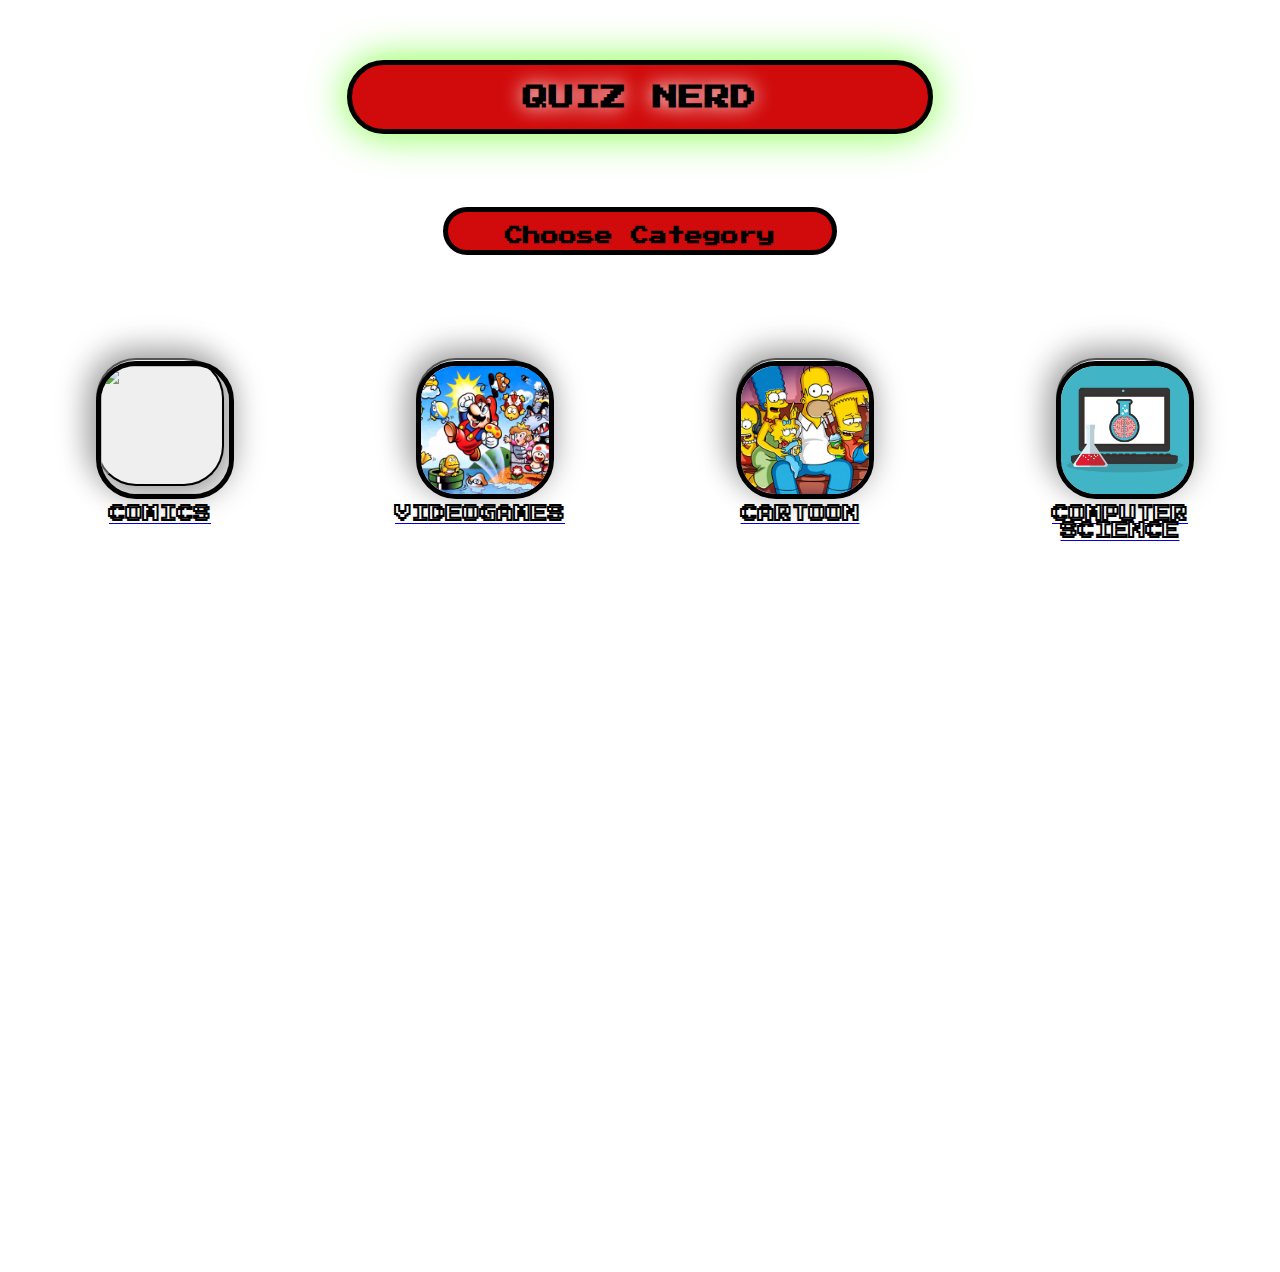
==== commit cd602ac3: "Grafica integrada y funcionando" ====
--- a/index.html
+++ b/index.html
@@ -19,7 +19,7 @@
     </div>
 
     <div class="categoria">
-        <h2>Elige la categoria</h2>
+        <h2>Choose Category</h2>
     </div>
     <div class="caja-tarjetas">
 
@@ -40,7 +40,7 @@
                     <img src="/tarjetavideojuego.jpg" />
                 </div>
                 <div class="tarjeta-titulo titulo-negro">
-                    <p>VIDEOJUEGOS</p>
+                    <p>VIDEOGAMES</p>
                 </div>
             </button>
         </a>
@@ -50,7 +50,7 @@
                     <img src="/tarjetadibujos.jpg" />
                 </div>
                 <div class="tarjeta-titulo titulo-negro">
-                    <p>DIBUJOS ANIMADOS</p>
+                    <p>CARTOON</p>
             </button>
         </a>
 
@@ -60,13 +60,25 @@
                     <img src="/tarjetaordenador.png" />
                 </div>
                 <div class="tarjeta-titulo titulo-negro">
-                    <p>ORDENADORES</p>
+                    <p>COMPUTER SCIENCE</p>
                 </div>
             </button></a>
     </div>
 
     </div>
+
+    <div>
+        <canvas id="myChart"></canvas>
+    </div>
+
 </body>
 <script src="script.js"></script>
+<script src="https://cdn.jsdelivr.net/npm/chart.js"></script>
+<script>
+    const myChart = new Chart(
+      document.getElementById('myChart'),
+      config
+    );
+  </script>
 
 </html>--- a/style.css
+++ b/style.css
@@ -90,12 +90,33 @@
   width: 25vw;
   border-radius: 40px;
   border: 5px black solid;
-  background-color: rgb(209, 11, 11);
+  background-color: rgb(255, 0, 0);
   z-index: 3;
   margin-top: 0;
   padding-bottom: 4vw;
 }
-
+#reset {
+  height: 5vw;
+  width: 10vw;
+  align-self: center;
+}
+#reset button{
+  height: 5vw;
+  width: 10vw;
+  box-shadow: 3px 4px 0px 0px #8a2a21;
+	background:linear-gradient(to bottom, red 5%, red 100%);
+	background-color:red;
+	border-radius:18px;
+	border:3px solid #000000;
+	display:inline-block;
+	cursor:pointer;
+	color:#000000;
+	font-family:'Press Start 2P';
+	font-size:1vw;
+	padding:7px 25px;
+	text-decoration:none;
+	text-shadow:0px 1px 0px #a60d02;
+}
 
 body#resultados {
   background-image: url("https://cdn.fansshare.com/photo/animewallpaper/terrific-video-game-character-wallpaper-anime-collage-wallpaper-free-freak-list-news-network-yaoi-here-games-movies-season-animecrazy-anime-characters-wallpaper-2028410025.jpg");
@@ -139,7 +160,7 @@
   font-family: 'Press Start 2P';
   padding-left: 2vw;
   align-self: flex-end;
-  font-size: 2.1vw;
+  font-size: 2.7vw;
   display: block;
   white-space: nowrap;
   border-right: 0.7vw solid transparent;
@@ -153,12 +174,12 @@
   padding-left: 2vw;
   margin-bottom: 2vw;
   align-self: flex-end;
-  font-size: 2.1vw;
+  font-size: 2.7vw;
   display: block;
   white-space: nowrap;
   border-right: 0.7vw solid transparent;
-  width: 44vw;
-  animation: aparece 0s 1.5s forwards, typing 2s 1.5s steps(15), blink .5s infinite step-start alternate;
+  width: 50vw;
+  animation: aparece 0s 2s forwards, typing 2s 2s steps(15), blink .5s infinite step-start alternate;
   overflow: hidden;
   opacity: 0;
 }
@@ -199,7 +220,7 @@
     font-family: 'Press Start 2P';
     font-size: 4vw;
     border: #000 1vw solid;
-    background-color: red;
+    background-color: rgb(255, 0, 0);;
     text-align: center;
     width: 50vw;
   }
@@ -212,7 +233,7 @@
     height: 10vw;
     border-radius: 40px;
     border: 5px black solid;
-    background-color: rgb(209, 11, 11);
+    background-color: rgb(255, 0, 0);
     text-align: center;
     z-index: 3;
 
@@ -396,8 +417,8 @@
 
   .card {
     /* margin-bottom: 10px; */
-    width: 60vw;
-    height: 60vw;
+    width: 40vw;
+    height: 40vw;
     border-radius: 40px;
     box-shadow: 5px 5px 30px 7px rgba(0, 0, 0, 0.25), -5px -5px 30px 7px rgba(0, 0, 0, 0.22);
     cursor: pointer;
@@ -407,13 +428,13 @@
 
   .caja-tarjetas a button {
     padding: 2vw;
-    width: 60vw;
-    height: 60vw;
+    width: 40vw;
+    height: 40vw;
   }
 
   .card .card_image img {
-    width: 60vw;
-    height: 60vw;
+    width: 40vw;
+    height: 40vw;
     border-radius: 40px;
     object-fit: cover;
     border: 5px black solid;
@@ -433,8 +454,11 @@
 
 .card {
   /* margin-bottom: 10px; */
-  width: 350px;
-  height: 350px;
+  display: flex;
+  flex-direction: column;
+  align-items: center;
+  width: 10vw;
+  height: 10vw;
   border-radius: 40px;
   box-shadow: 5px 5px 30px 7px rgba(0, 0, 0, 0.25), -5px -5px 30px 7px rgba(0, 0, 0, 0.22);
   cursor: pointer;
@@ -450,7 +474,7 @@
 }
 
 div a {
-  padding: 2vw
+  padding: 2vw;
 }
 
 .card .card_image img {
@@ -465,8 +489,7 @@
   text-align: center;
   font-family: 'Press Start 2P', cursive;
   font-weight: 400;
-  font-size: 25px;
-  margin-top: -80px;
+  font-size: 1.3vw;
   height: 40px;
   -webkit-text-stroke: 2px;
   -webkit-text-fill-color: rgb(251, 251, 251);
@@ -518,4 +541,9 @@
   font-family: 'Press Start 2P', cursive;
   font-size: 20px;
   box-shadow: 0 0 40px rgb(127, 255, 68);
-}+}
+
+
+
+/*---------------------------------------------------------GRÁFICA------------------------------------------------------------------------------------------*/
+
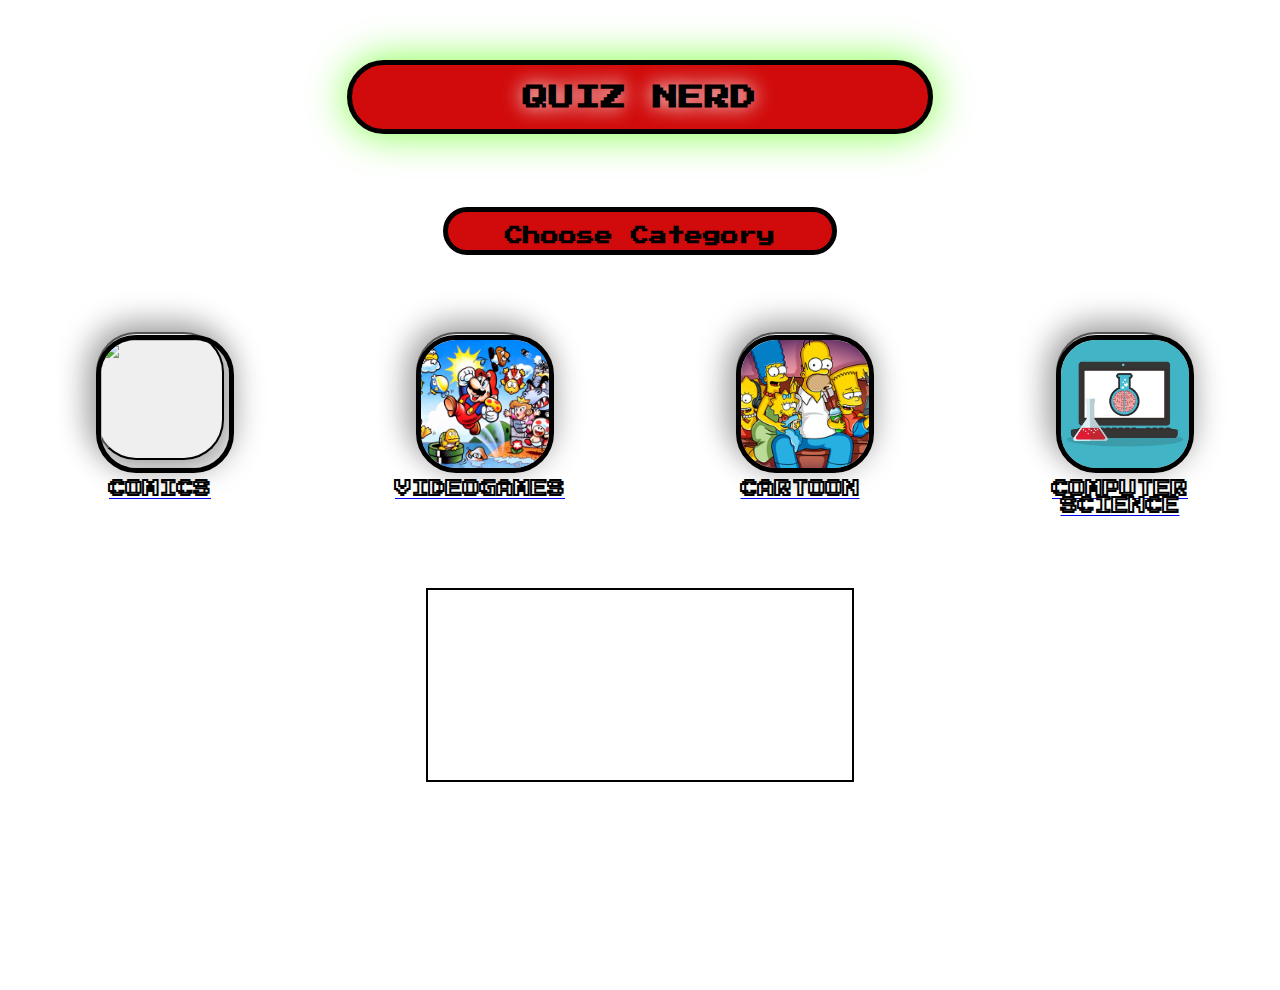
==== commit a46ebc70: "formato graficas y respuestas" ====
--- a/index.html
+++ b/index.html
@@ -66,10 +66,11 @@
     </div>
 
     </div>
-
-    <div>
+    <div class="alineargrafica">
+    <div class="grafica">
         <canvas id="myChart"></canvas>
     </div>
+</div>
 
 </body>
 <script src="script.js"></script>
--- a/style.css
+++ b/style.css
@@ -11,9 +11,10 @@
 h2#pregunta {
   font-family: 'Press Start 2P', cursive;
   text-align: center;
-  font-size: 35px;
-  padding: 2% 4%;
-  width: inherit;
+  font-size: 25px;
+  
+  width: inherit;padding-top: 1vw;
+
 }
 
 button {
@@ -30,7 +31,7 @@
   grid-template-columns: 35vw 35vw;
   grid-template-rows: 10vw 10vw;
   gap: 2vw;
-  padding: 0% 5%
+  padding: 0% 9%
 }
 
 #pregunta {
@@ -73,9 +74,10 @@
   box-shadow: 5px 0px 17px -2px rgba(0, 0, 0, 0.36);
   -webkit-box-shadow: 5px 0px 17px -2px rgba(0, 0, 0, 0.36);
   -moz-box-shadow: 5px 0px 17px -2px rgba(0, 0, 0, 0.36);
-  height: 75vh;
+  height: 70vh;
   width: 90%;
   margin: 0 auto;
+  border: solid ;
 }
 
 
@@ -95,27 +97,29 @@
   margin-top: 0;
   padding-bottom: 4vw;
 }
+
 #reset {
   height: 5vw;
   width: 10vw;
   align-self: center;
 }
-#reset button{
+
+#reset button {
   height: 5vw;
   width: 10vw;
   box-shadow: 3px 4px 0px 0px #8a2a21;
-	background:linear-gradient(to bottom, red 5%, red 100%);
-	background-color:red;
-	border-radius:18px;
-	border:3px solid #000000;
-	display:inline-block;
-	cursor:pointer;
-	color:#000000;
-	font-family:'Press Start 2P';
-	font-size:1vw;
-	padding:7px 25px;
-	text-decoration:none;
-	text-shadow:0px 1px 0px #a60d02;
+  background: linear-gradient(to bottom, red 5%, red 100%);
+  background-color: red;
+  border-radius: 18px;
+  border: 3px solid #000000;
+  display: inline-block;
+  cursor: pointer;
+  color: #000000;
+  font-family: 'Press Start 2P';
+  font-size: 1vw;
+  padding: 7px 25px;
+  text-decoration: none;
+  text-shadow: 0px 1px 0px #a60d02;
 }
 
 body#resultados {
@@ -220,7 +224,8 @@
     font-family: 'Press Start 2P';
     font-size: 4vw;
     border: #000 1vw solid;
-    background-color: rgb(255, 0, 0);;
+    background-color: rgb(255, 0, 0);
+    ;
     text-align: center;
     width: 50vw;
   }
@@ -305,7 +310,7 @@
 
 #cebolla {
   position: absolute;
-  height: 100vw;
+  height: 78vw;
   width: 100%;
   display: block;
   background-color: rgba(255, 255, 255, 0.492);
@@ -332,7 +337,7 @@
 }
 
 .caja-tarjetas {
-  padding-top: 5vw;
+  padding-top: 3vw;
   width: 100%;
   display: flex;
   justify-content: space-around;
@@ -394,7 +399,7 @@
 
   .caja,
   .resp {
-    height: 12vw;
+    height: 8vw;
   }
 
   .cabecera {
@@ -518,32 +523,53 @@
 
 button#respuesta0.caja {
   font-family: 'Press Start 2P', cursive;
-  font-size: 20px;
+  font-size: 0.7vw;
   box-shadow: 0 0 40px rgb(127, 255, 68);
+  width: 30vw;
+  height: 5vw;
 
 }
 
 button#respuesta1.caja {
   font-family: 'Press Start 2P', cursive;
-  font-size: 20px;
+  font-size: 0.7vw;
   box-shadow: 0 0 40px rgb(127, 255, 68);
+  width: 30vw;
+  height: 5vw;
 }
 
 button#respuesta2.caja {
   font-family: 'Press Start 2P', cursive;
-  font-size: 20px;
+  font-size: 0.7vw;
   box-shadow: 0 0 40px rgb(127, 255, 68);
-
+  width: 30vw;
+  height: 5vw;
 
 }
 
 button#respuesta3.caja {
   font-family: 'Press Start 2P', cursive;
-  font-size: 20px;
+  font-size: 0.7vw;
   box-shadow: 0 0 40px rgb(127, 255, 68);
+  width: 30vw;
+  height: 5vw;
 }
 
 
 
 /*---------------------------------------------------------GRÁFICA------------------------------------------------------------------------------------------*/
 
+.alineargrafica {
+  display: flex;
+  justify-content: center;
+}
+
+.grafica {
+  display: flex;
+  justify-content: center;
+  width: 30vw;
+  background-color: rgb(255, 255, 255);
+  margin-top: 8vw;
+  border: solid 0.2vw;
+  padding: 20px;
+}